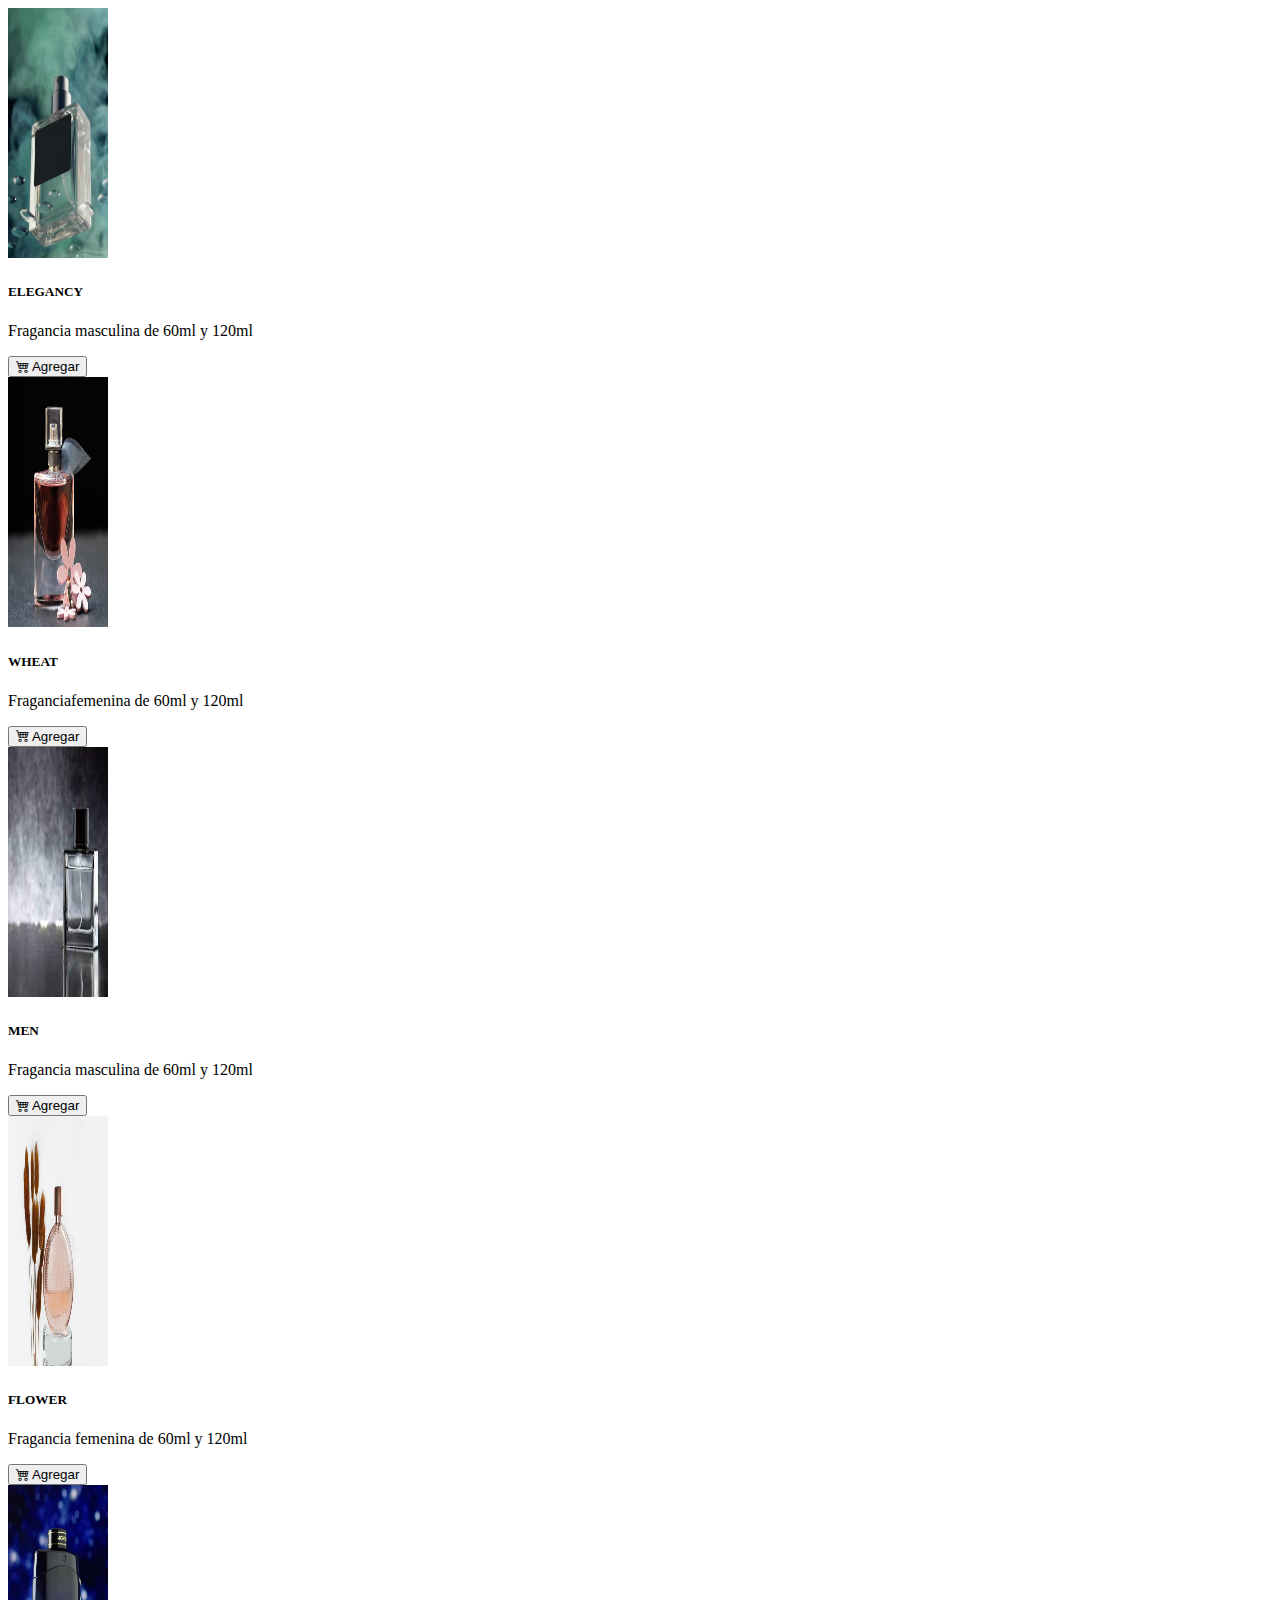
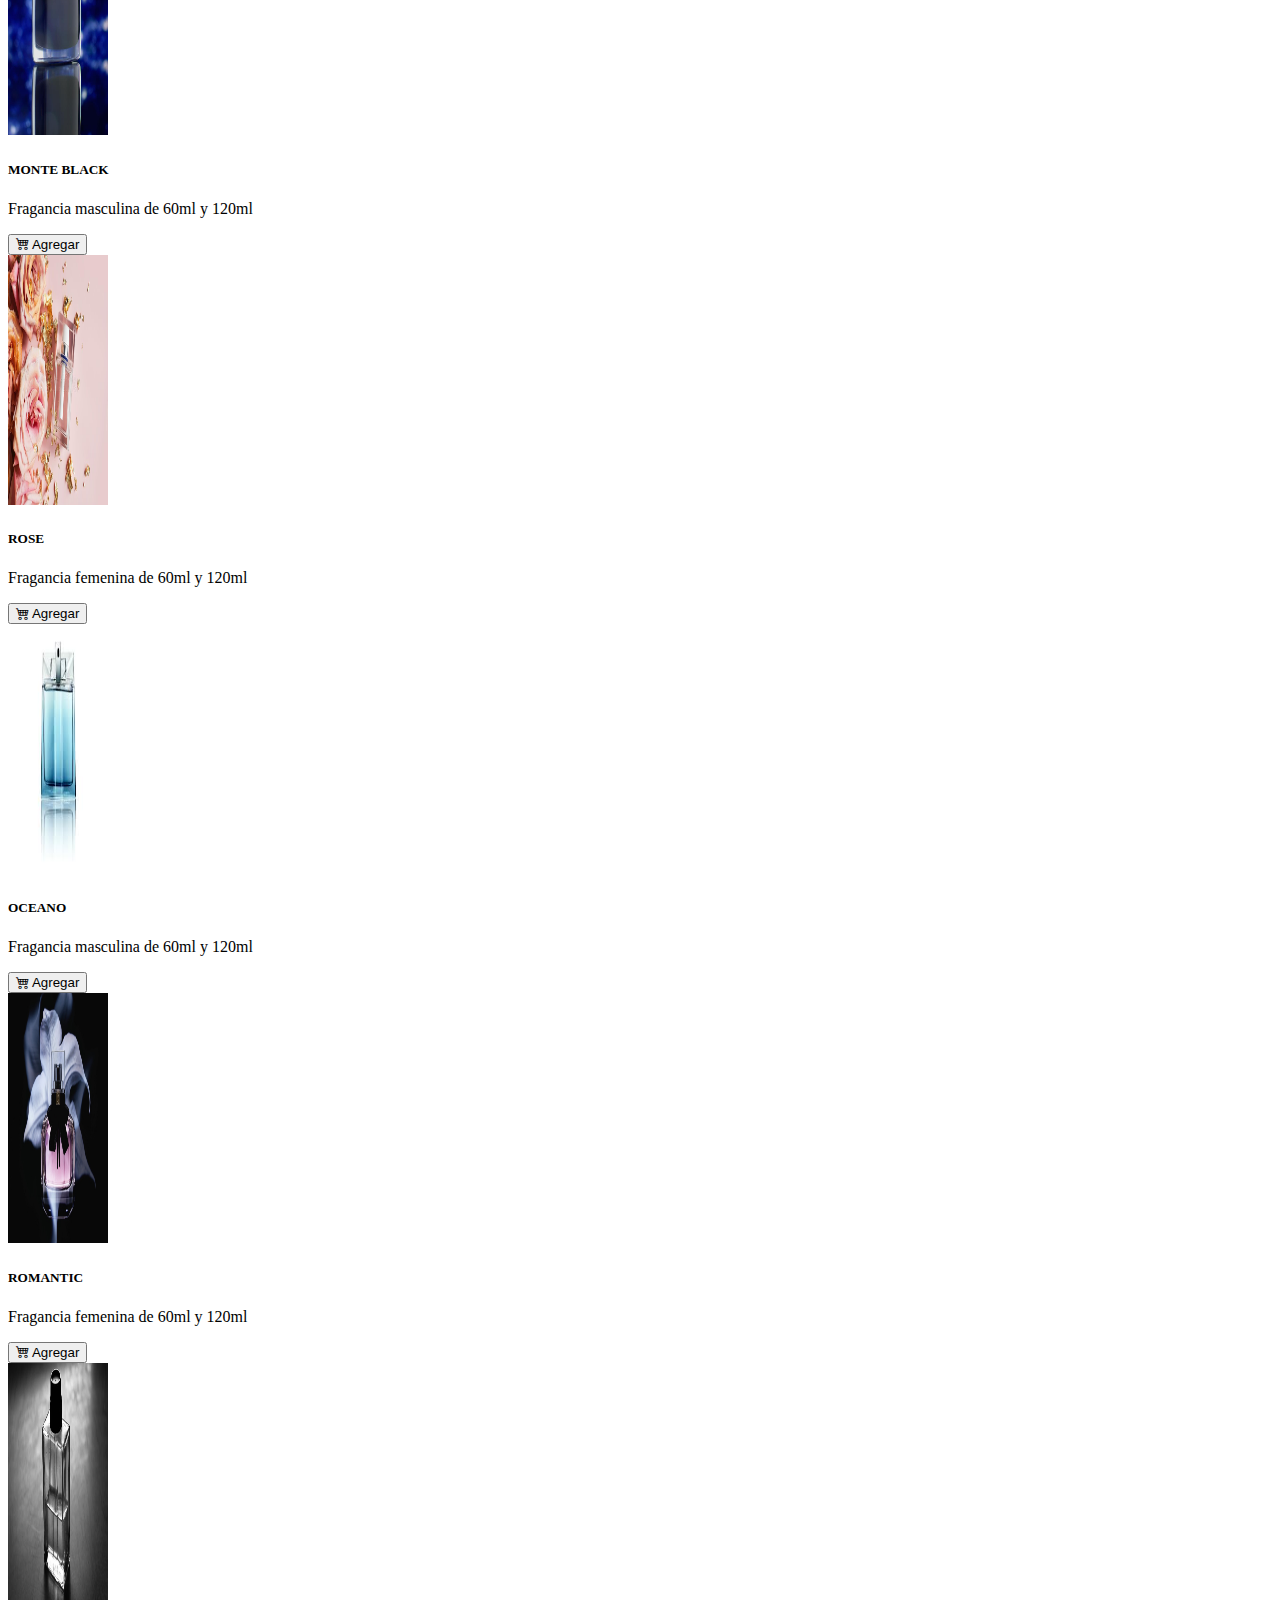
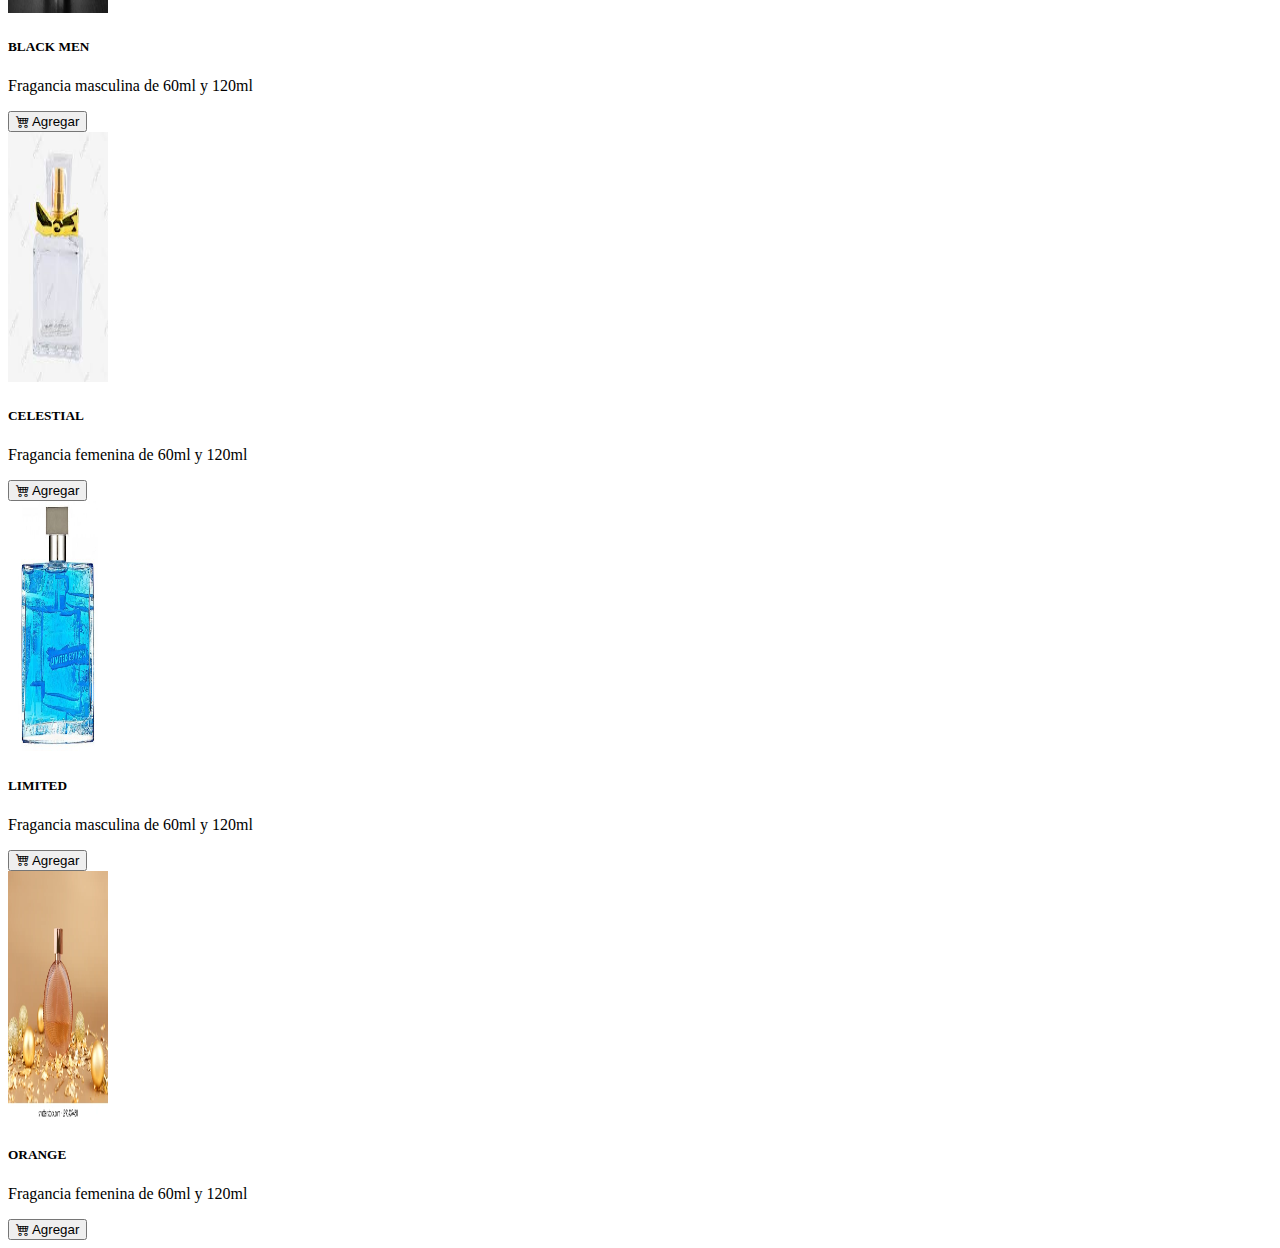
==== pag2.html @ 1f646db3 "se agg imag de lociones" ====
<!DOCTYPE html>
<html lang="en">
<head>
    <meta charset="UTF-8">
    <meta http-equiv="X-UA-Compatible" content="IE=edge">
    <meta name="viewport" content="width=device-width, initial-scale=1.0">
    <title>Document</title>
    <link href="https://cdn.jsdelivr.net/npm/bootstrap@5.3.0-alpha3/dist/css/bootstrap.min.css" rel="stylesheet" integrity="sha384-KK94CHFLLe+nY2dmCWGMq91rCGa5gtU4mk92HdvYe+M/SXH301p5ILy+dN9+nJOZ" crossorigin="anonymous">
    <link rel="stylesheet" href="css/style.css">
    <link rel="stylesheet" href="https://cdn.jsdelivr.net/npm/bootstrap-icons@1.10.5/font/bootstrap-icons.css">
</head>
<body>
  <div class="container">
    <div class="row">
        <div class="row row-cols-1 row-cols-md-3 g-3">
            <div class="col col-md-3">
              <div class="card">
                <img src="images2/hombre1.avif" class="card-img-top" alt="" width="100px" height="250px">
                 <div class="card-body">
                  <h5 class="card-title">ELEGANCY</h5>
                  <p class="card-text">Fragancia masculina de 60ml y 120ml</p>
                <button class="btn btn-outline-success"><i class="bi bi-cart4"></i> Agregar</button>
                </div>
              </div>
            </div>
            <div class="col col-md-3">
              <div class="card">
                <img src="images2/locion mujer1.jpg" class="card-img-top" alt="..." width="100px" height="250px">
                <div class="card-body">
                  <h5 class="card-title">WHEAT</h5>
                  <p class="card-text">Fraganciafemenina de 60ml y 120ml</p>
                  <button class="btn btn-outline-success"><i class="bi bi-cart4"></i> Agregar</button>
                </div>
              </div>
            </div>
            <div class="col col-md-3">
              <div class="card">
                <img src="images2/hombre2.jpg" class="card-img-top" alt="" width="100px" height="250px">
                <div class="card-body">
                  <h5 class="card-title">MEN</h5>
                  <p class="card-text">Fragancia masculina de 60ml y 120ml</p>
                  <button class="btn btn-outline-success"><i class="bi bi-cart4"></i> Agregar</button>
                </div>
              </div>
            </div>
            <div class="col col-md-3">
              <div class="card">
                <img src="images2/imujer2.jpg" class="card-img-top" alt="..."width="100px" height="250px">
                <div class="card-body">
                  <h5 class="card-title">FLOWER</h5>
                  <p class="card-text">Fragancia femenina de 60ml y 120ml</p>
                  <button class="btn btn-outline-success"><i class="bi bi-cart4"></i> Agregar</button>
                </div>
              </div>
            </div>
          </div>
          <div class="row row-cols-1 row-cols-md-3 g-3">
            <div class="col col-md-3">
              <div class="card">
                <img src="images2/hombre3.jpg" class="card-img-top" alt="..."width="100px" height="250px">
                <div class="card-body">
                  <h5 class="card-title">MONTE BLACK</h5>
                  <p class="card-text">Fragancia masculina de 60ml y 120ml</p>
                  <button class="btn btn-outline-success"><i class="bi bi-cart4"></i> Agregar</button>
                </div>
              </div>
            </div>
            <div class="col col-md-3">
              <div class="card">
                <img src="images2/mujer3.jpg" class="card-img-top" alt="..."width="100px" height="250px">
                <div class="card-body">
                  <h5 class="card-title">ROSE</h5>
                  <p class="card-text">Fragancia femenina de 60ml y 120ml</p>
                  <button class="btn btn-outline-success"><i class="bi bi-cart4"></i> Agregar</button>
                </div>
              </div>
            </div>
            <div class="col col-md-3">
              <div class="card">
                <img src="images2/hombre4.jpg" class="card-img-top" alt="..."width="100px" height="250px">
                <div class="card-body">
                  <h5 class="card-title">OCEANO</h5>
                  <p class="card-text">Fragancia masculina de 60ml y 120ml</p>
                  <button class="btn btn-outline-success"><i class="bi bi-cart4"></i> Agregar</button>
                </div>
              </div>
            </div>
            <div class="col col-md-3">
              <div class="card">
                <img src="images2/mujer4.jpg" class="card-img-top" alt="..."width="100px" height="250px">
                <div class="card-body">
                  <h5 class="card-title">ROMANTIC</h5>
                  <p class="card-text">Fragancia femenina de 60ml y 120ml</p>
                  <button class="btn btn-outline-success"><i class="bi bi-cart4"></i> Agregar</button>
                </div>
              </div>
            </div>
          </div>
          <div class="row row-cols-1 row-cols-md-3 g-3">
            <div class="col col-md-3">
              <div class="card">
                <img src="images2/hombre5.jpg" class="card-img-top" alt="..."width="100px" height="250px">
                <div class="card-body">
                  <h5 class="card-title">BLACK MEN</h5>
                  <p class="card-text">Fragancia masculina de 60ml y 120ml</p>
                  <button class="btn btn-outline-success"><i class="bi bi-cart4"></i> Agregar</button>
                </div>
              </div>
            </div>
            <div class="col col-md-3">
              <div class="card">
                <img src="images2/mujer6.jpg" class="card-img-top" alt="..."width="100px" height="250px">
                <div class="card-body">
                  <h5 class="card-title">CELESTIAL</h5>
                  <p class="card-text">Fragancia femenina de 60ml y 120ml</p>
                  <button class="btn btn-outline-success"><i class="bi bi-cart4"></i> Agregar</button>
                </div>
              </div>
            </div>
            <div class="col col-md-3">
              <div class="card">
                <img src="images2/hombre6.jpeg" class="card-img-top" alt="..."width="100px" height="250px">
                <div class="card-body">
                  <h5 class="card-title">LIMITED</h5>
                  <p class="card-text">Fragancia masculina de 60ml y 120ml</p>
                  <button class="btn btn-outline-success"><i class="bi bi-cart4"></i> Agregar</button>
                </div>
              </div>
            </div>
            <div class="col col-md-3">
              <div class="card">
                <img src="images2/mujer6.webp" class="card-img-top" alt="..."width="100px" height="250px">
                <div class="card-body">
                  <h5 class="card-title">ORANGE</h5>
                  <p class="card-text">Fragancia femenina de 60ml y 120ml</p>
                  <button class="btn btn-outline-success"><i class="bi bi-cart4"></i> Agregar</button>
                </div>
              </div>
            </div>
          </div>
    </div>
</div>
<script src="https://cdn.jsdelivr.net/npm/bootstrap@5.3.0-alpha3/dist/js/bootstrap.bundle.min.js" integrity="sha384-ENjdO4Dr2bkBIFxQpeoTz1HIcje39Wm4jDKdf19U8gI4ddQ3GYNS7NTKfAdVQSZe" crossorigin="anonymous"></script>
</body>
</html>
---- css/style.css ----
.fondoNavbar{
    background-color: gold
   
}
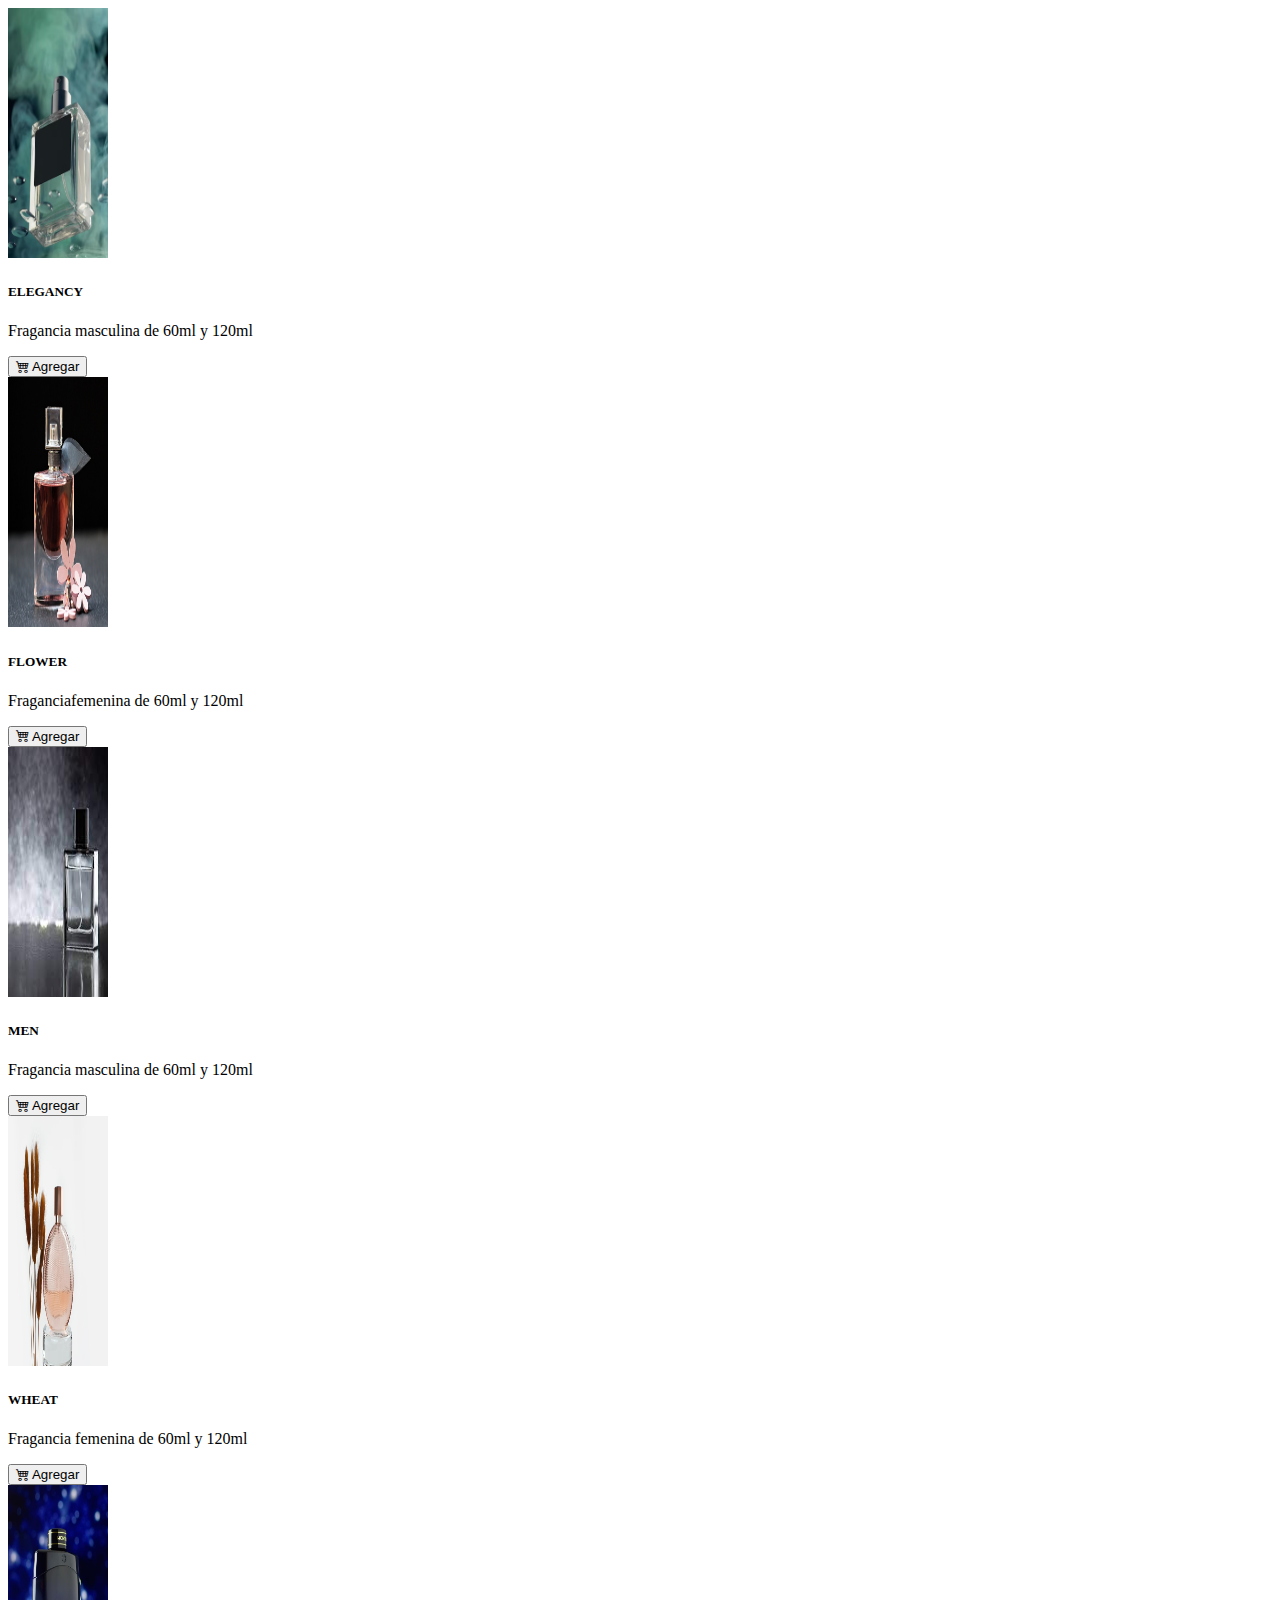
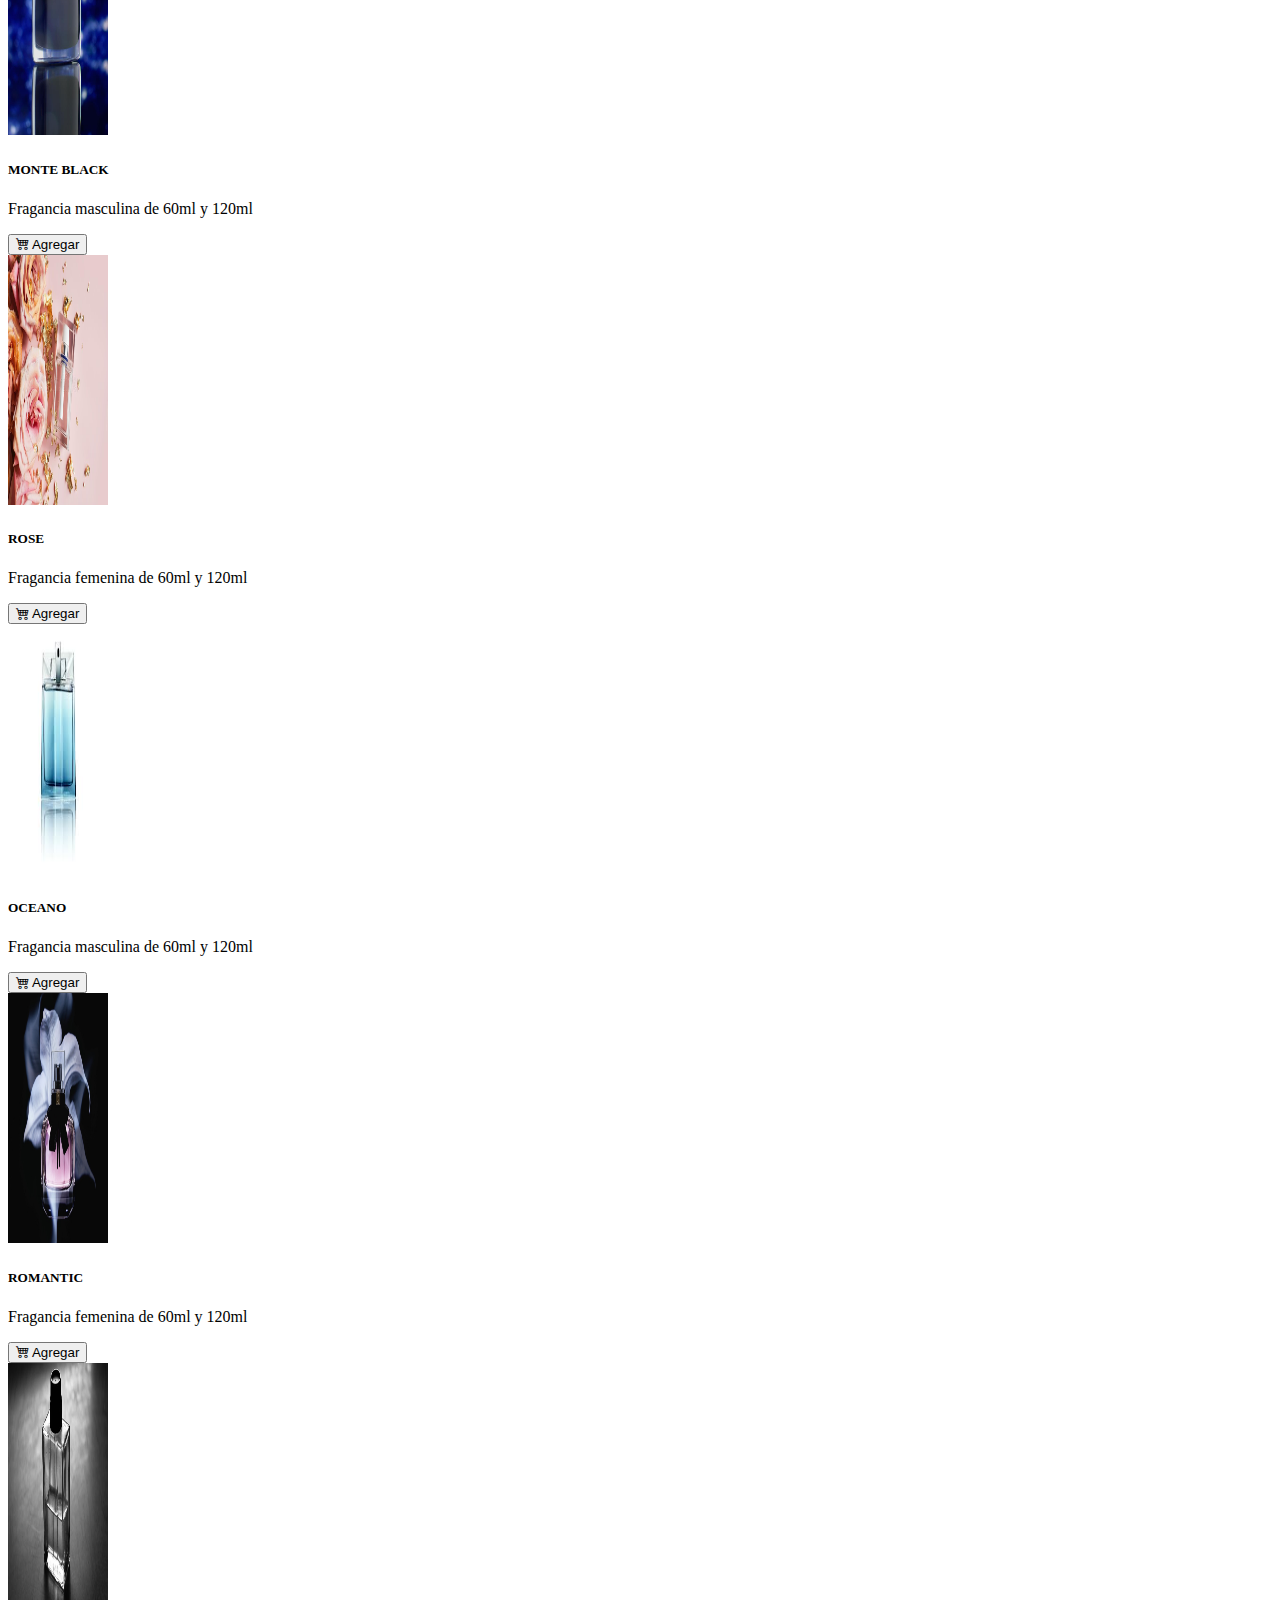
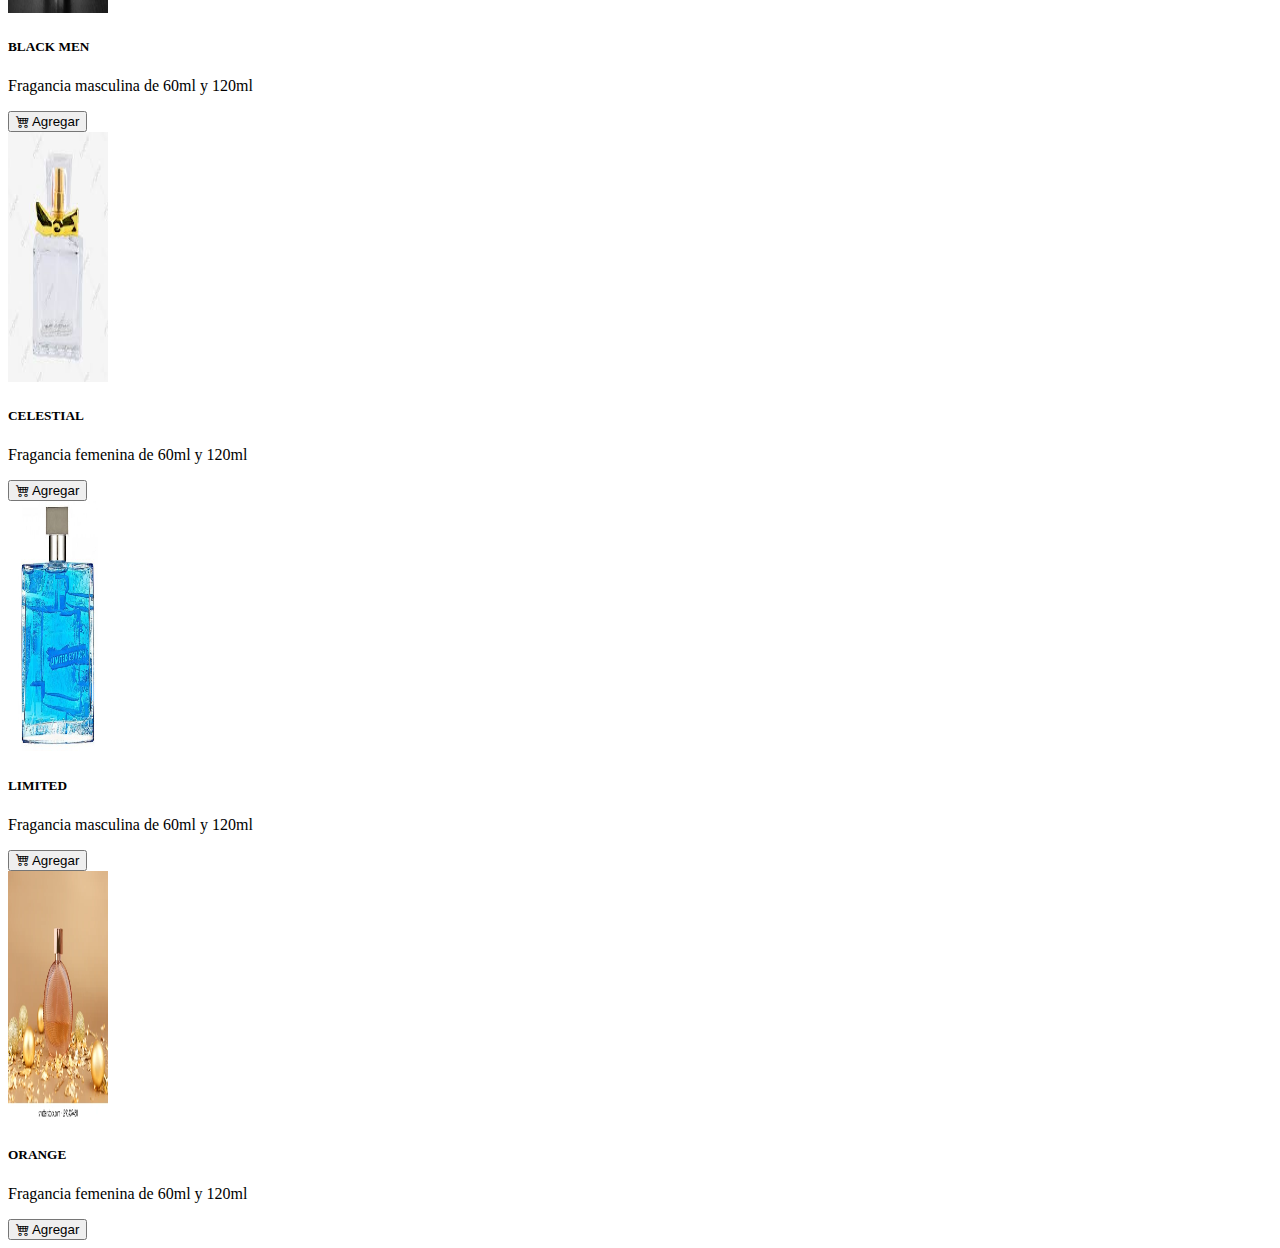
==== commit e83d4f1c: "cambio de nombres" ====
--- a/pag2.html
+++ b/pag2.html
@@ -27,7 +27,7 @@
               <div class="card">
                 <img src="images2/locion mujer1.jpg" class="card-img-top" alt="..." width="100px" height="250px">
                 <div class="card-body">
-                  <h5 class="card-title">WHEAT</h5>
+                  <h5 class="card-title">FLOWER</h5>
                   <p class="card-text">Fraganciafemenina de 60ml y 120ml</p>
                   <button class="btn btn-outline-success"><i class="bi bi-cart4"></i> Agregar</button>
                 </div>
@@ -47,7 +47,7 @@
               <div class="card">
                 <img src="images2/imujer2.jpg" class="card-img-top" alt="..."width="100px" height="250px">
                 <div class="card-body">
-                  <h5 class="card-title">FLOWER</h5>
+                  <h5 class="card-title">WHEAT</h5>
                   <p class="card-text">Fragancia femenina de 60ml y 120ml</p>
                   <button class="btn btn-outline-success"><i class="bi bi-cart4"></i> Agregar</button>
                 </div>
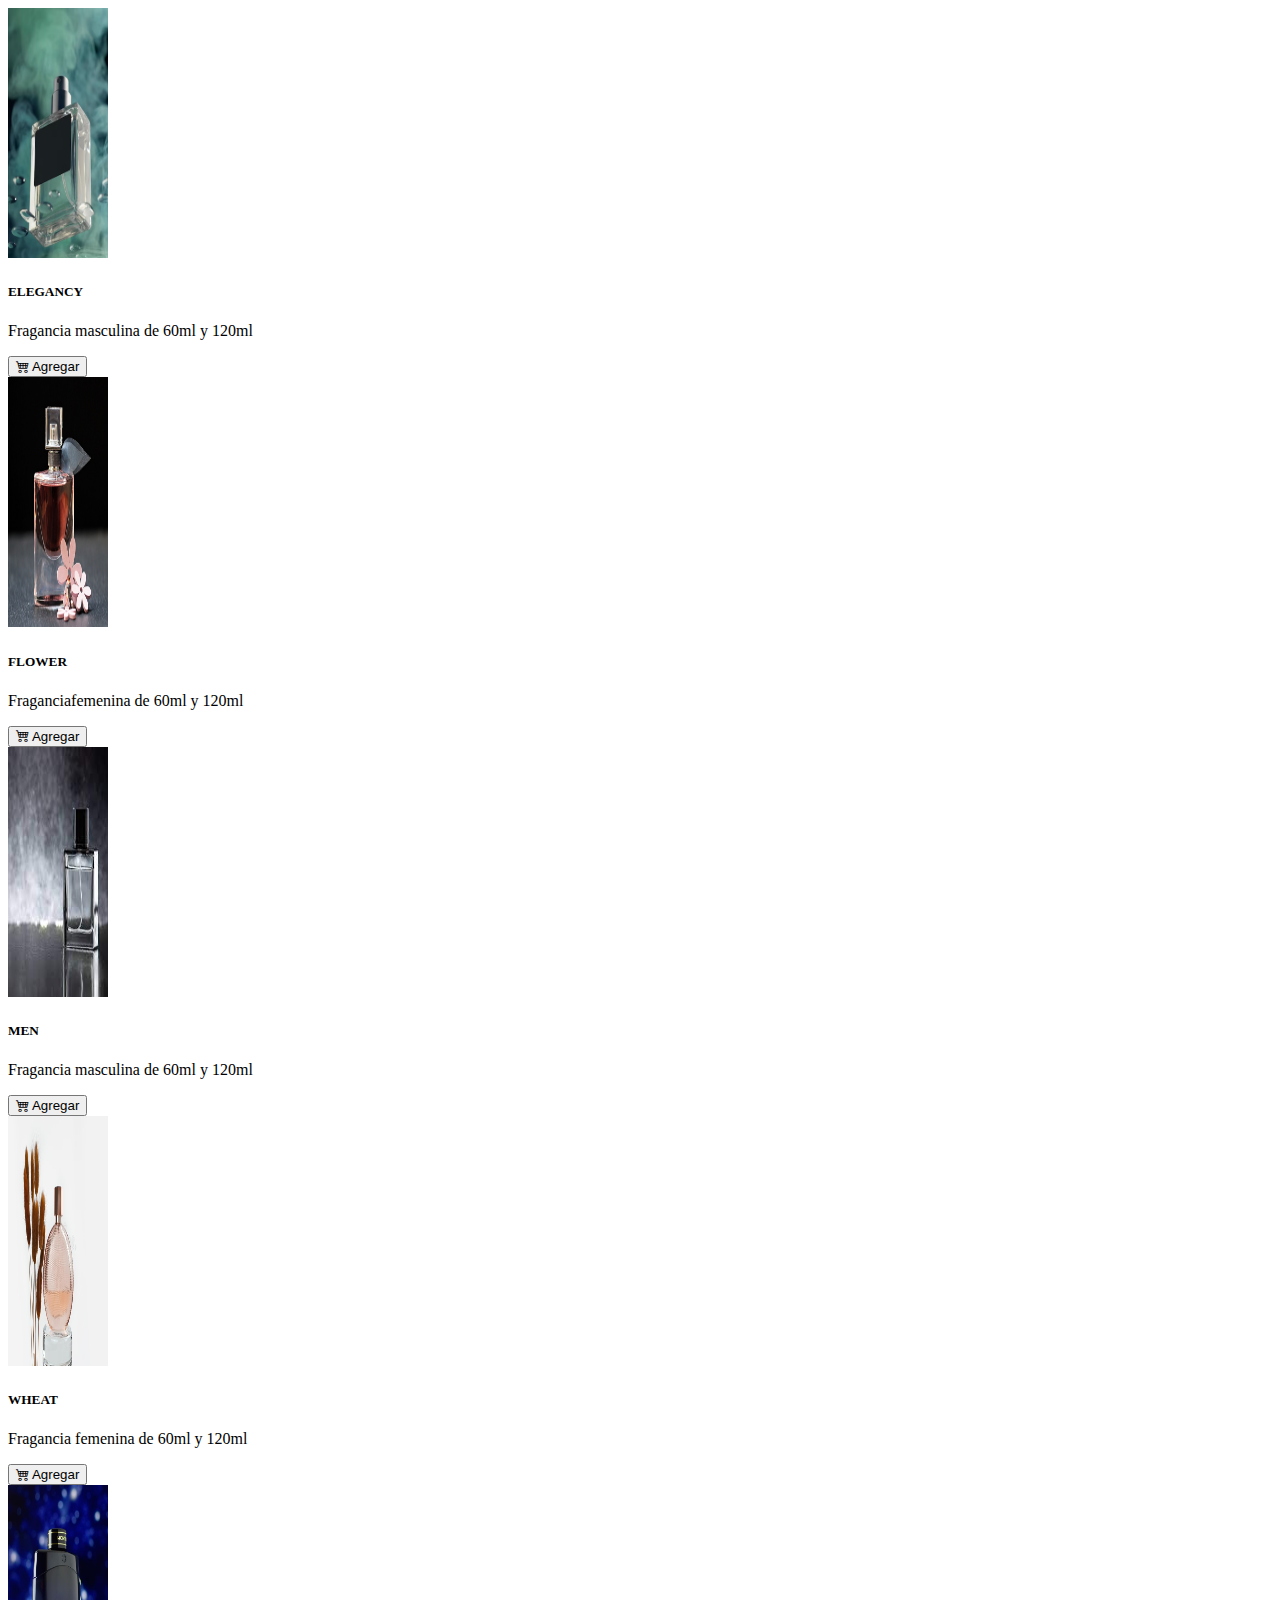
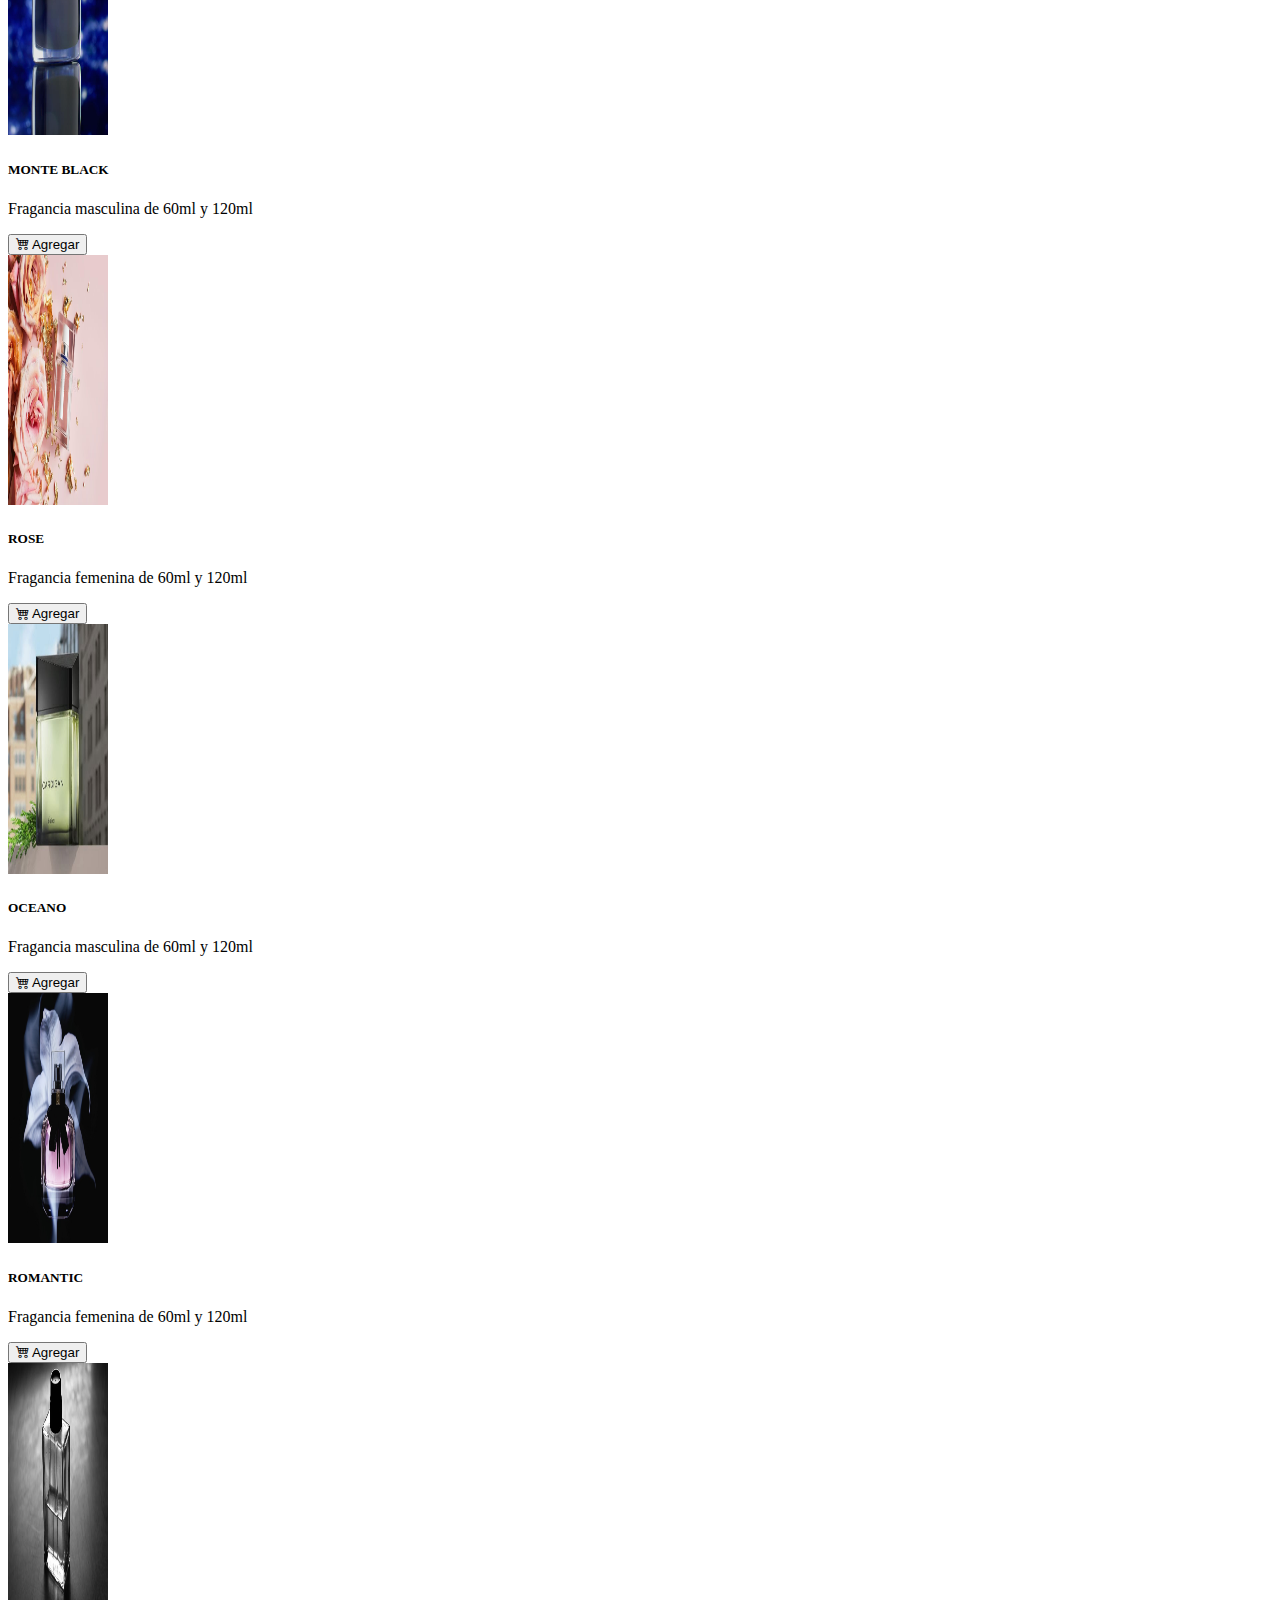
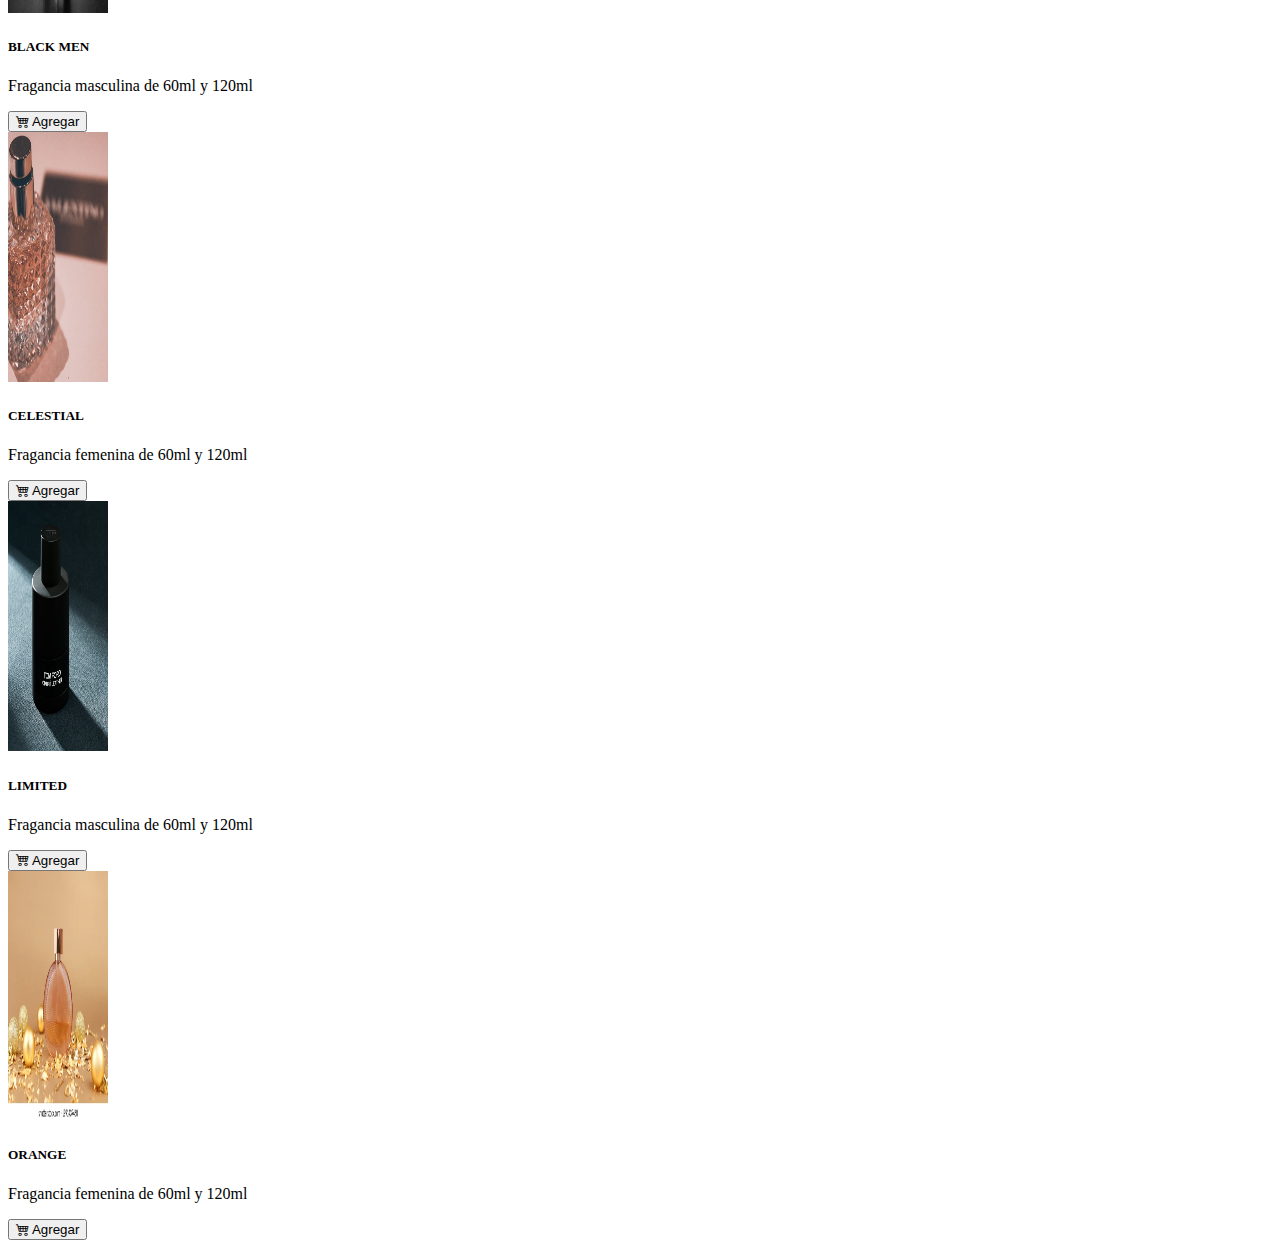
==== commit 3a16ba25: "cambio color" ====
--- a/pag2.html
+++ b/pag2.html
@@ -19,7 +19,7 @@
                  <div class="card-body">
                   <h5 class="card-title">ELEGANCY</h5>
                   <p class="card-text">Fragancia masculina de 60ml y 120ml</p>
-                <button class="btn btn-outline-success"><i class="bi bi-cart4"></i> Agregar</button>
+                <button class="btn btn-outline-warning"><i class="bi bi-cart4"></i> Agregar</button>
                 </div>
               </div>
             </div>
@@ -29,7 +29,7 @@
                 <div class="card-body">
                   <h5 class="card-title">FLOWER</h5>
                   <p class="card-text">Fraganciafemenina de 60ml y 120ml</p>
-                  <button class="btn btn-outline-success"><i class="bi bi-cart4"></i> Agregar</button>
+                  <button class="btn btn-outline-warning"><i class="bi bi-cart4"></i> Agregar</button>
                 </div>
               </div>
             </div>
@@ -39,7 +39,7 @@
                 <div class="card-body">
                   <h5 class="card-title">MEN</h5>
                   <p class="card-text">Fragancia masculina de 60ml y 120ml</p>
-                  <button class="btn btn-outline-success"><i class="bi bi-cart4"></i> Agregar</button>
+                  <button class="btn btn-outline-warning"><i class="bi bi-cart4"></i> Agregar</button>
                 </div>
               </div>
             </div>
@@ -49,7 +49,7 @@
                 <div class="card-body">
                   <h5 class="card-title">WHEAT</h5>
                   <p class="card-text">Fragancia femenina de 60ml y 120ml</p>
-                  <button class="btn btn-outline-success"><i class="bi bi-cart4"></i> Agregar</button>
+                  <button class="btn btn-outline-warning"><i class="bi bi-cart4"></i> Agregar</button>
                 </div>
               </div>
             </div>
@@ -61,7 +61,7 @@
                 <div class="card-body">
                   <h5 class="card-title">MONTE BLACK</h5>
                   <p class="card-text">Fragancia masculina de 60ml y 120ml</p>
-                  <button class="btn btn-outline-success"><i class="bi bi-cart4"></i> Agregar</button>
+                  <button class="btn btn-outline-warning"><i class="bi bi-cart4"></i> Agregar</button>
                 </div>
               </div>
             </div>
@@ -71,17 +71,17 @@
                 <div class="card-body">
                   <h5 class="card-title">ROSE</h5>
                   <p class="card-text">Fragancia femenina de 60ml y 120ml</p>
-                  <button class="btn btn-outline-success"><i class="bi bi-cart4"></i> Agregar</button>
+                  <button class="btn btn-outline-warning"><i class="bi bi-cart4"></i> Agregar</button>
                 </div>
               </div>
             </div>
-            <div class="col col-md-3">
+            <div class="col col-md-3" >
               <div class="card">
-                <img src="images2/hombre4.jpg" class="card-img-top" alt="..."width="100px" height="250px">
+                <img src="images2/cambioh.jpg"  class="card-img-top" alt="..."width="100px" height="250px" >
                 <div class="card-body">
-                  <h5 class="card-title">OCEANO</h5>
+                  <h5 class="card-title" >OCEANO</h5>
                   <p class="card-text">Fragancia masculina de 60ml y 120ml</p>
-                  <button class="btn btn-outline-success"><i class="bi bi-cart4"></i> Agregar</button>
+                  <button class="btn btn-outline-warning"><i class="bi bi-cart4"></i> Agregar</button>
                 </div>
               </div>
             </div>
@@ -91,7 +91,7 @@
                 <div class="card-body">
                   <h5 class="card-title">ROMANTIC</h5>
                   <p class="card-text">Fragancia femenina de 60ml y 120ml</p>
-                  <button class="btn btn-outline-success"><i class="bi bi-cart4"></i> Agregar</button>
+                  <button class="btn btn-outline-warning"><i class="bi bi-cart4"></i> Agregar</button>
                 </div>
               </div>
             </div>
@@ -103,27 +103,27 @@
                 <div class="card-body">
                   <h5 class="card-title">BLACK MEN</h5>
                   <p class="card-text">Fragancia masculina de 60ml y 120ml</p>
-                  <button class="btn btn-outline-success"><i class="bi bi-cart4"></i> Agregar</button>
+                  <button class="btn btn-outline-warning"><i class="bi bi-cart4"></i> Agregar</button>
                 </div>
               </div>
             </div>
             <div class="col col-md-3">
               <div class="card">
-                <img src="images2/mujer6.jpg" class="card-img-top" alt="..."width="100px" height="250px">
+                <img src="images2/mujer r.avif" class="card-img-top" alt="..."width="100px" height="250px">
                 <div class="card-body">
                   <h5 class="card-title">CELESTIAL</h5>
                   <p class="card-text">Fragancia femenina de 60ml y 120ml</p>
-                  <button class="btn btn-outline-success"><i class="bi bi-cart4"></i> Agregar</button>
+                  <button class="btn btn-outline-warning"><i class="bi bi-cart4"></i> Agregar</button>
                 </div>
               </div>
             </div>
             <div class="col col-md-3">
               <div class="card">
-                <img src="images2/hombre6.jpeg" class="card-img-top" alt="..."width="100px" height="250px">
+                <img src="images2/hombrec.jpeg" class="card-img-top" alt="..."width="100px" height="250px">
                 <div class="card-body">
                   <h5 class="card-title">LIMITED</h5>
                   <p class="card-text">Fragancia masculina de 60ml y 120ml</p>
-                  <button class="btn btn-outline-success"><i class="bi bi-cart4"></i> Agregar</button>
+                  <button class="btn btn-outline-warning"><i class="bi bi-cart4"></i> Agregar</button>
                 </div>
               </div>
             </div>
@@ -133,7 +133,7 @@
                 <div class="card-body">
                   <h5 class="card-title">ORANGE</h5>
                   <p class="card-text">Fragancia femenina de 60ml y 120ml</p>
-                  <button class="btn btn-outline-success"><i class="bi bi-cart4"></i> Agregar</button>
+                  <button class="btn btn-outline-warning"><i class="bi bi-cart4"></i> Agregar</button>
                 </div>
               </div>
             </div>
